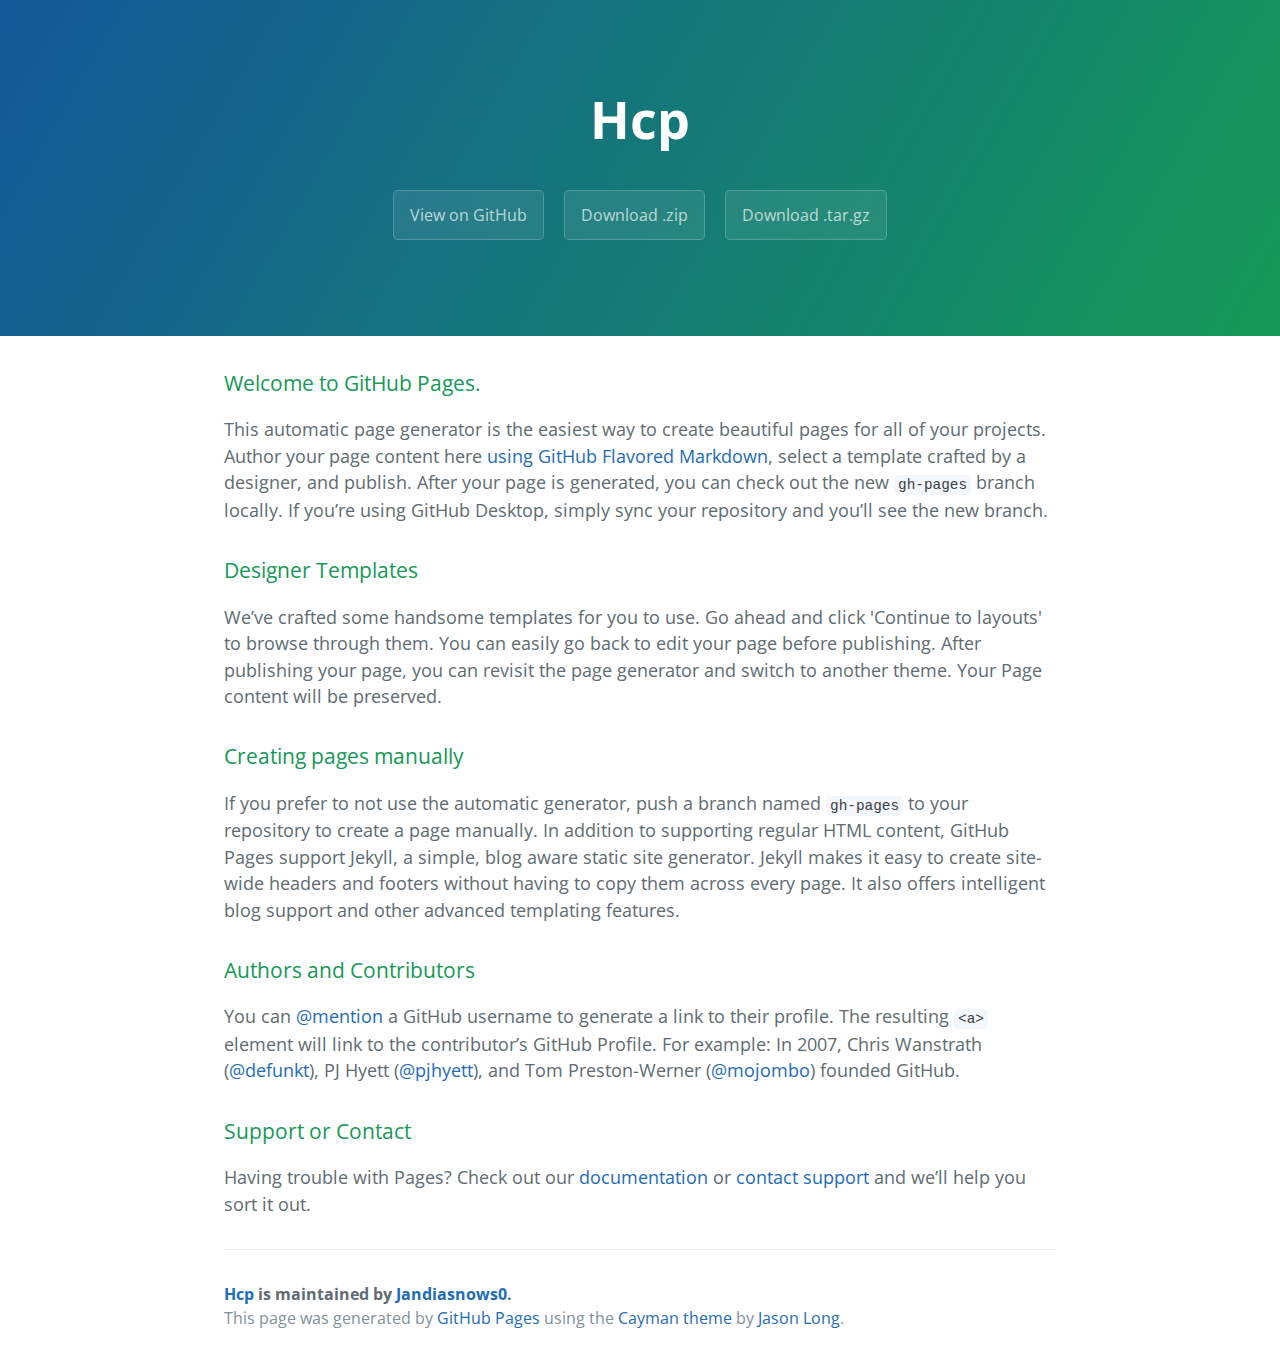
==== index.html @ 3c97cf9e "Create gh-pages branch via GitHub" ====
<!DOCTYPE html>
<html lang="en-us">
  <head>
    <meta charset="UTF-8">
    <title>Hcp by Jandiasnows0</title>
    <meta name="viewport" content="width=device-width, initial-scale=1">
    <link rel="stylesheet" type="text/css" href="stylesheets/normalize.css" media="screen">
    <link href='https://fonts.googleapis.com/css?family=Open+Sans:400,700' rel='stylesheet' type='text/css'>
    <link rel="stylesheet" type="text/css" href="stylesheets/stylesheet.css" media="screen">
    <link rel="stylesheet" type="text/css" href="stylesheets/github-light.css" media="screen">
  </head>
  <body>
    <section class="page-header">
      <h1 class="project-name">Hcp</h1>
      <h2 class="project-tagline"></h2>
      <a href="https://github.com/Jandiasnows0/hcp" class="btn">View on GitHub</a>
      <a href="https://github.com/Jandiasnows0/hcp/zipball/master" class="btn">Download .zip</a>
      <a href="https://github.com/Jandiasnows0/hcp/tarball/master" class="btn">Download .tar.gz</a>
    </section>

    <section class="main-content">
      <h3>
<a id="welcome-to-github-pages" class="anchor" href="#welcome-to-github-pages" aria-hidden="true"><span aria-hidden="true" class="octicon octicon-link"></span></a>Welcome to GitHub Pages.</h3>

<p>This automatic page generator is the easiest way to create beautiful pages for all of your projects. Author your page content here <a href="https://guides.github.com/features/mastering-markdown/">using GitHub Flavored Markdown</a>, select a template crafted by a designer, and publish. After your page is generated, you can check out the new <code>gh-pages</code> branch locally. If you’re using GitHub Desktop, simply sync your repository and you’ll see the new branch.</p>

<h3>
<a id="designer-templates" class="anchor" href="#designer-templates" aria-hidden="true"><span aria-hidden="true" class="octicon octicon-link"></span></a>Designer Templates</h3>

<p>We’ve crafted some handsome templates for you to use. Go ahead and click 'Continue to layouts' to browse through them. You can easily go back to edit your page before publishing. After publishing your page, you can revisit the page generator and switch to another theme. Your Page content will be preserved.</p>

<h3>
<a id="creating-pages-manually" class="anchor" href="#creating-pages-manually" aria-hidden="true"><span aria-hidden="true" class="octicon octicon-link"></span></a>Creating pages manually</h3>

<p>If you prefer to not use the automatic generator, push a branch named <code>gh-pages</code> to your repository to create a page manually. In addition to supporting regular HTML content, GitHub Pages support Jekyll, a simple, blog aware static site generator. Jekyll makes it easy to create site-wide headers and footers without having to copy them across every page. It also offers intelligent blog support and other advanced templating features.</p>

<h3>
<a id="authors-and-contributors" class="anchor" href="#authors-and-contributors" aria-hidden="true"><span aria-hidden="true" class="octicon octicon-link"></span></a>Authors and Contributors</h3>

<p>You can <a href="https://help.github.com/articles/basic-writing-and-formatting-syntax/#mentioning-users-and-teams" class="user-mention">@mention</a> a GitHub username to generate a link to their profile. The resulting <code>&lt;a&gt;</code> element will link to the contributor’s GitHub Profile. For example: In 2007, Chris Wanstrath (<a href="https://github.com/defunkt" class="user-mention">@defunkt</a>), PJ Hyett (<a href="https://github.com/pjhyett" class="user-mention">@pjhyett</a>), and Tom Preston-Werner (<a href="https://github.com/mojombo" class="user-mention">@mojombo</a>) founded GitHub.</p>

<h3>
<a id="support-or-contact" class="anchor" href="#support-or-contact" aria-hidden="true"><span aria-hidden="true" class="octicon octicon-link"></span></a>Support or Contact</h3>

<p>Having trouble with Pages? Check out our <a href="https://help.github.com/pages">documentation</a> or <a href="https://github.com/contact">contact support</a> and we’ll help you sort it out.</p>

      <footer class="site-footer">
        <span class="site-footer-owner"><a href="https://github.com/Jandiasnows0/hcp">Hcp</a> is maintained by <a href="https://github.com/Jandiasnows0">Jandiasnows0</a>.</span>

        <span class="site-footer-credits">This page was generated by <a href="https://pages.github.com">GitHub Pages</a> using the <a href="https://github.com/jasonlong/cayman-theme">Cayman theme</a> by <a href="https://twitter.com/jasonlong">Jason Long</a>.</span>
      </footer>

    </section>

  
  </body>
</html>
---- stylesheets/stylesheet.css ----
* {
  box-sizing: border-box; }

body {
  padding: 0;
  margin: 0;
  font-family: "Open Sans", "Helvetica Neue", Helvetica, Arial, sans-serif;
  font-size: 16px;
  line-height: 1.5;
  color: #606c71; }

a {
  color: #1e6bb8;
  text-decoration: none; }
  a:hover {
    text-decoration: underline; }

.btn {
  display: inline-block;
  margin-bottom: 1rem;
  color: rgba(255, 255, 255, 0.7);
  background-color: rgba(255, 255, 255, 0.08);
  border-color: rgba(255, 255, 255, 0.2);
  border-style: solid;
  border-width: 1px;
  border-radius: 0.3rem;
  transition: color 0.2s, background-color 0.2s, border-color 0.2s; }
  .btn + .btn {
    margin-left: 1rem; }

.btn:hover {
  color: rgba(255, 255, 255, 0.8);
  text-decoration: none;
  background-color: rgba(255, 255, 255, 0.2);
  border-color: rgba(255, 255, 255, 0.3); }

@media screen and (min-width: 64em) {
  .btn {
    padding: 0.75rem 1rem; } }

@media screen and (min-width: 42em) and (max-width: 64em) {
  .btn {
    padding: 0.6rem 0.9rem;
    font-size: 0.9rem; } }

@media screen and (max-width: 42em) {
  .btn {
    display: block;
    width: 100%;
    padding: 0.75rem;
    font-size: 0.9rem; }
    .btn + .btn {
      margin-top: 1rem;
      margin-left: 0; } }

.page-header {
  color: #fff;
  text-align: center;
  background-color: #159957;
  background-image: linear-gradient(120deg, #155799, #159957); }

@media screen and (min-width: 64em) {
  .page-header {
    padding: 5rem 6rem; } }

@media screen and (min-width: 42em) and (max-width: 64em) {
  .page-header {
    padding: 3rem 4rem; } }

@media screen and (max-width: 42em) {
  .page-header {
    padding: 2rem 1rem; } }

.project-name {
  margin-top: 0;
  margin-bottom: 0.1rem; }

@media screen and (min-width: 64em) {
  .project-name {
    font-size: 3.25rem; } }

@media screen and (min-width: 42em) and (max-width: 64em) {
  .project-name {
    font-size: 2.25rem; } }

@media screen and (max-width: 42em) {
  .project-name {
    font-size: 1.75rem; } }

.project-tagline {
  margin-bottom: 2rem;
  font-weight: normal;
  opacity: 0.7; }

@media screen and (min-width: 64em) {
  .project-tagline {
    font-size: 1.25rem; } }

@media screen and (min-width: 42em) and (max-width: 64em) {
  .project-tagline {
    font-size: 1.15rem; } }

@media screen and (max-width: 42em) {
  .project-tagline {
    font-size: 1rem; } }

.main-content :first-child {
  margin-top: 0; }
.main-content img {
  max-width: 100%; }
.main-content h1, .main-content h2, .main-content h3, .main-content h4, .main-content h5, .main-content h6 {
  margin-top: 2rem;
  margin-bottom: 1rem;
  font-weight: normal;
  color: #159957; }
.main-content p {
  margin-bottom: 1em; }
.main-content code {
  padding: 2px 4px;
  font-family: Consolas, "Liberation Mono", Menlo, Courier, monospace;
  font-size: 0.9rem;
  color: #383e41;
  background-color: #f3f6fa;
  border-radius: 0.3rem; }
.main-content pre {
  padding: 0.8rem;
  margin-top: 0;
  margin-bottom: 1rem;
  font: 1rem Consolas, "Liberation Mono", Menlo, Courier, monospace;
  color: #567482;
  word-wrap: normal;
  background-color: #f3f6fa;
  border: solid 1px #dce6f0;
  border-radius: 0.3rem; }
  .main-content pre > code {
    padding: 0;
    margin: 0;
    font-size: 0.9rem;
    color: #567482;
    word-break: normal;
    white-space: pre;
    background: transparent;
    border: 0; }
.main-content .highlight {
  margin-bottom: 1rem; }
  .main-content .highlight pre {
    margin-bottom: 0;
    word-break: normal; }
.main-content .highlight pre, .main-content pre {
  padding: 0.8rem;
  overflow: auto;
  font-size: 0.9rem;
  line-height: 1.45;
  border-radius: 0.3rem; }
.main-content pre code, .main-content pre tt {
  display: inline;
  max-width: initial;
  padding: 0;
  margin: 0;
  overflow: initial;
  line-height: inherit;
  word-wrap: normal;
  background-color: transparent;
  border: 0; }
  .main-content pre code:before, .main-content pre code:after, .main-content pre tt:before, .main-content pre tt:after {
    content: normal; }
.main-content ul, .main-content ol {
  margin-top: 0; }
.main-content blockquote {
  padding: 0 1rem;
  margin-left: 0;
  color: #819198;
  border-left: 0.3rem solid #dce6f0; }
  .main-content blockquote > :first-child {
    margin-top: 0; }
  .main-content blockquote > :last-child {
    margin-bottom: 0; }
.main-content table {
  display: block;
  width: 100%;
  overflow: auto;
  word-break: normal;
  word-break: keep-all; }
  .main-content table th {
    font-weight: bold; }
  .main-content table th, .main-content table td {
    padding: 0.5rem 1rem;
    border: 1px solid #e9ebec; }
.main-content dl {
  padding: 0; }
  .main-content dl dt {
    padding: 0;
    margin-top: 1rem;
    font-size: 1rem;
    font-weight: bold; }
  .main-content dl dd {
    padding: 0;
    margin-bottom: 1rem; }
.main-content hr {
  height: 2px;
  padding: 0;
  margin: 1rem 0;
  background-color: #eff0f1;
  border: 0; }

@media screen and (min-width: 64em) {
  .main-content {
    max-width: 64rem;
    padding: 2rem 6rem;
    margin: 0 auto;
    font-size: 1.1rem; } }

@media screen and (min-width: 42em) and (max-width: 64em) {
  .main-content {
    padding: 2rem 4rem;
    font-size: 1.1rem; } }

@media screen and (max-width: 42em) {
  .main-content {
    padding: 2rem 1rem;
    font-size: 1rem; } }

.site-footer {
  padding-top: 2rem;
  margin-top: 2rem;
  border-top: solid 1px #eff0f1; }

.site-footer-owner {
  display: block;
  font-weight: bold; }

.site-footer-credits {
  color: #819198; }

@media screen and (min-width: 64em) {
  .site-footer {
    font-size: 1rem; } }

@media screen and (min-width: 42em) and (max-width: 64em) {
  .site-footer {
    font-size: 1rem; } }

@media screen and (max-width: 42em) {
  .site-footer {
    font-size: 0.9rem; } }
---- stylesheets/github-light.css ----
/*
The MIT License (MIT)

Copyright (c) 2015 GitHub, Inc.

Permission is hereby granted, free of charge, to any person obtaining a copy
of this software and associated documentation files (the "Software"), to deal
in the Software without restriction, including without limitation the rights
to use, copy, modify, merge, publish, distribute, sublicense, and/or sell
copies of the Software, and to permit persons to whom the Software is
furnished to do so, subject to the following conditions:

The above copyright notice and this permission notice shall be included in all
copies or substantial portions of the Software.

THE SOFTWARE IS PROVIDED "AS IS", WITHOUT WARRANTY OF ANY KIND, EXPRESS OR
IMPLIED, INCLUDING BUT NOT LIMITED TO THE WARRANTIES OF MERCHANTABILITY,
FITNESS FOR A PARTICULAR PURPOSE AND NONINFRINGEMENT. IN NO EVENT SHALL THE
AUTHORS OR COPYRIGHT HOLDERS BE LIABLE FOR ANY CLAIM, DAMAGES OR OTHER
LIABILITY, WHETHER IN AN ACTION OF CONTRACT, TORT OR OTHERWISE, ARISING FROM,
OUT OF OR IN CONNECTION WITH THE SOFTWARE OR THE USE OR OTHER DEALINGS IN THE
SOFTWARE.

*/

.pl-c /* comment */ {
  color: #969896;
}

.pl-c1      /* constant, markup.raw, meta.diff.header, meta.module-reference, meta.property-name, support, support.constant, support.variable, variable.other.constant */,
.pl-s .pl-v /* string variable */ {
  color: #0086b3;
}

.pl-e  /* entity */,
.pl-en /* entity.name */ {
  color: #795da3;
}

.pl-s .pl-s1 /* string source */,
.pl-smi      /* storage.modifier.import, storage.modifier.package, storage.type.java, variable.other, variable.parameter.function */ {
  color: #333;
}

.pl-ent /* entity.name.tag */ {
  color: #63a35c;
}

.pl-k /* keyword, storage, storage.type */ {
  color: #a71d5d;
}

.pl-pds              /* punctuation.definition.string, string.regexp.character-class */,
.pl-s                /* string */,
.pl-s .pl-pse .pl-s1 /* string punctuation.section.embedded source */,
.pl-sr               /* string.regexp */,
.pl-sr .pl-cce       /* string.regexp constant.character.escape */,
.pl-sr .pl-sra       /* string.regexp string.regexp.arbitrary-repitition */,
.pl-sr .pl-sre       /* string.regexp source.ruby.embedded */ {
  color: #183691;
}

.pl-v /* variable */ {
  color: #ed6a43;
}

.pl-id /* invalid.deprecated */ {
  color: #b52a1d;
}

.pl-ii /* invalid.illegal */ {
  background-color: #b52a1d;
  color: #f8f8f8;
}

.pl-sr .pl-cce /* string.regexp constant.character.escape */ {
  color: #63a35c;
  font-weight: bold;
}

.pl-ml /* markup.list */ {
  color: #693a17;
}

.pl-mh        /* markup.heading */,
.pl-mh .pl-en /* markup.heading entity.name */,
.pl-ms        /* meta.separator */ {
  color: #1d3e81;
  font-weight: bold;
}

.pl-mq /* markup.quote */ {
  color: #008080;
}

.pl-mi /* markup.italic */ {
  color: #333;
  font-style: italic;
}

.pl-mb /* markup.bold */ {
  color: #333;
  font-weight: bold;
}

.pl-md /* markup.deleted, meta.diff.header.from-file */ {
  background-color: #ffecec;
  color: #bd2c00;
}

.pl-mi1 /* markup.inserted, meta.diff.header.to-file */ {
  background-color: #eaffea;
  color: #55a532;
}

.pl-mdr /* meta.diff.range */ {
  color: #795da3;
  font-weight: bold;
}

.pl-mo /* meta.output */ {
  color: #1d3e81;
}
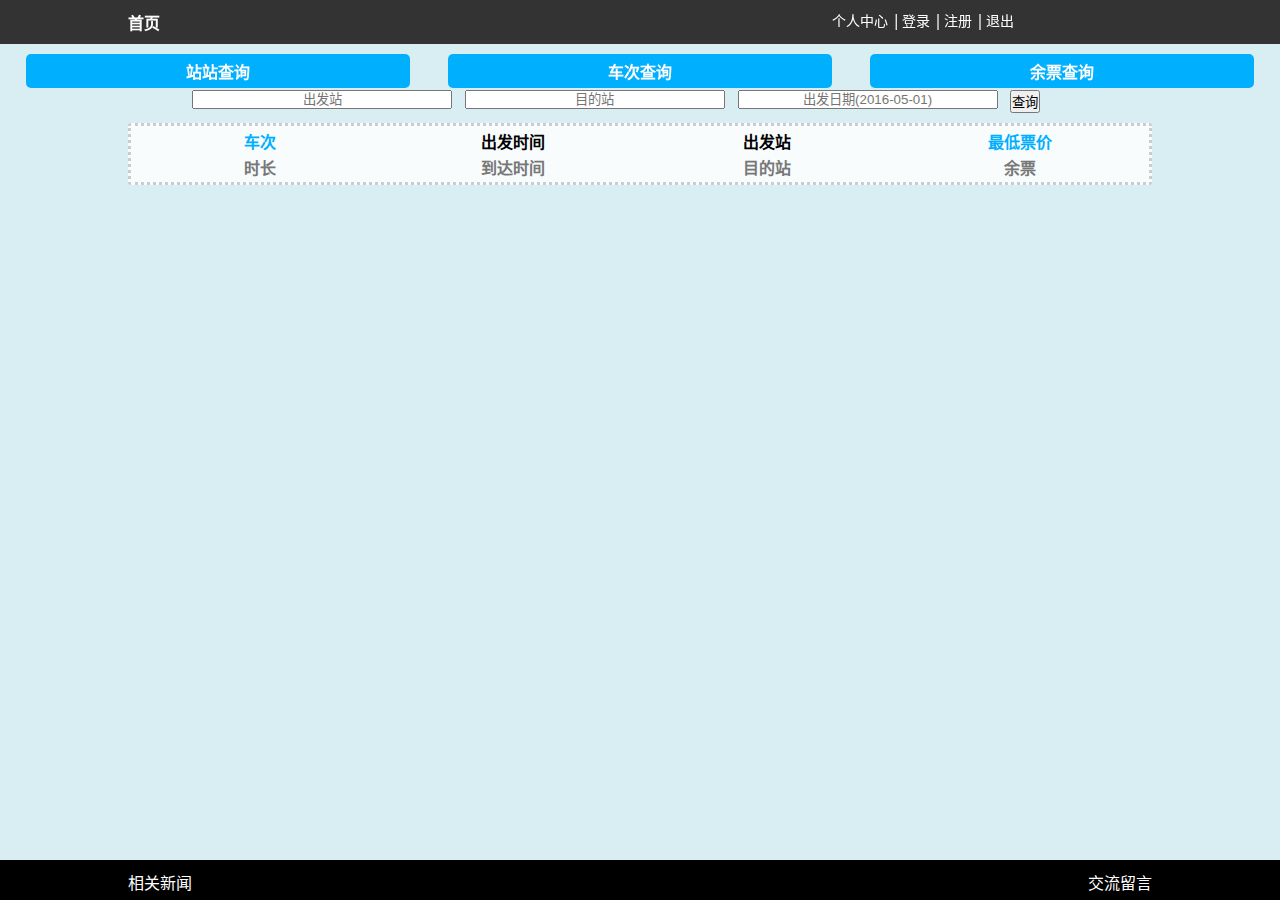
==== commit e03087f3: "Update index.html" ====
--- a/index.html
+++ b/index.html
@@ -1,57 +1,285 @@
 <!DOCTYPE html>
-<html lang="en-us">
-  <head>
-    <meta charset="UTF-8">
-    <title>Hcp by Jandiasnows0</title>
-    <meta name="viewport" content="width=device-width, initial-scale=1">
-    <link rel="stylesheet" type="text/css" href="stylesheets/normalize.css" media="screen">
-    <link href='https://fonts.googleapis.com/css?family=Open+Sans:400,700' rel='stylesheet' type='text/css'>
-    <link rel="stylesheet" type="text/css" href="stylesheets/stylesheet.css" media="screen">
-    <link rel="stylesheet" type="text/css" href="stylesheets/github-light.css" media="screen">
-  </head>
-  <body>
-    <section class="page-header">
-      <h1 class="project-name">Hcp</h1>
-      <h2 class="project-tagline"></h2>
-      <a href="https://github.com/Jandiasnows0/hcp" class="btn">View on GitHub</a>
-      <a href="https://github.com/Jandiasnows0/hcp/zipball/master" class="btn">Download .zip</a>
-      <a href="https://github.com/Jandiasnows0/hcp/tarball/master" class="btn">Download .tar.gz</a>
-    </section>
-
-    <section class="main-content">
-      <h3>
-<a id="welcome-to-github-pages" class="anchor" href="#welcome-to-github-pages" aria-hidden="true"><span aria-hidden="true" class="octicon octicon-link"></span></a>Welcome to GitHub Pages.</h3>
-
-<p>This automatic page generator is the easiest way to create beautiful pages for all of your projects. Author your page content here <a href="https://guides.github.com/features/mastering-markdown/">using GitHub Flavored Markdown</a>, select a template crafted by a designer, and publish. After your page is generated, you can check out the new <code>gh-pages</code> branch locally. If you’re using GitHub Desktop, simply sync your repository and you’ll see the new branch.</p>
-
-<h3>
-<a id="designer-templates" class="anchor" href="#designer-templates" aria-hidden="true"><span aria-hidden="true" class="octicon octicon-link"></span></a>Designer Templates</h3>
-
-<p>We’ve crafted some handsome templates for you to use. Go ahead and click 'Continue to layouts' to browse through them. You can easily go back to edit your page before publishing. After publishing your page, you can revisit the page generator and switch to another theme. Your Page content will be preserved.</p>
-
-<h3>
-<a id="creating-pages-manually" class="anchor" href="#creating-pages-manually" aria-hidden="true"><span aria-hidden="true" class="octicon octicon-link"></span></a>Creating pages manually</h3>
-
-<p>If you prefer to not use the automatic generator, push a branch named <code>gh-pages</code> to your repository to create a page manually. In addition to supporting regular HTML content, GitHub Pages support Jekyll, a simple, blog aware static site generator. Jekyll makes it easy to create site-wide headers and footers without having to copy them across every page. It also offers intelligent blog support and other advanced templating features.</p>
-
-<h3>
-<a id="authors-and-contributors" class="anchor" href="#authors-and-contributors" aria-hidden="true"><span aria-hidden="true" class="octicon octicon-link"></span></a>Authors and Contributors</h3>
-
-<p>You can <a href="https://help.github.com/articles/basic-writing-and-formatting-syntax/#mentioning-users-and-teams" class="user-mention">@mention</a> a GitHub username to generate a link to their profile. The resulting <code>&lt;a&gt;</code> element will link to the contributor’s GitHub Profile. For example: In 2007, Chris Wanstrath (<a href="https://github.com/defunkt" class="user-mention">@defunkt</a>), PJ Hyett (<a href="https://github.com/pjhyett" class="user-mention">@pjhyett</a>), and Tom Preston-Werner (<a href="https://github.com/mojombo" class="user-mention">@mojombo</a>) founded GitHub.</p>
-
-<h3>
-<a id="support-or-contact" class="anchor" href="#support-or-contact" aria-hidden="true"><span aria-hidden="true" class="octicon octicon-link"></span></a>Support or Contact</h3>
-
-<p>Having trouble with Pages? Check out our <a href="https://help.github.com/pages">documentation</a> or <a href="https://github.com/contact">contact support</a> and we’ll help you sort it out.</p>
-
-      <footer class="site-footer">
-        <span class="site-footer-owner"><a href="https://github.com/Jandiasnows0/hcp">Hcp</a> is maintained by <a href="https://github.com/Jandiasnows0">Jandiasnows0</a>.</span>
-
-        <span class="site-footer-credits">This page was generated by <a href="https://pages.github.com">GitHub Pages</a> using the <a href="https://github.com/jasonlong/cayman-theme">Cayman theme</a> by <a href="https://twitter.com/jasonlong">Jason Long</a>.</span>
-      </footer>
-
-    </section>
-
-  
-  </body>
+<html lang="zh-CN">
+<head>
+	<meta charset="UTF-8">
+	<title>火车查票购票系统</title>
+	<meta name="viewport" content="width=device-width,initial-scale=1,maximum-scale=1,user-scalable=no">
+	<script type="text/javascript" src="plug/jquery-1.10.2.min.js"></script>
+	<script type="text/javascript" src="js/hcp.js"></script>
+	<link rel="stylesheet" type="text/css" href="css/hcp.css">
+</head>
+<body>
+	<div id="container">
+<!-- 头部 -->
+		<header>
+			<div class="top">
+			    <span class="sy">首页</span>
+			    <span class="you">
+			        <span class="zx huanye">个人中心</span>|
+			        <span class="dl huanye">登录</span>|
+			        <span class="zc huanye">注册</span>|
+			        <span class="tc huanye">退出</span>
+			    </span>
+			 <div class="cb">
+				<div></div>
+				<div></div>
+				<div></div>
+			</div>
+			<div class="main">
+			    <li class="huanye0">个人中心</li>
+				<ul>
+					<li class="huanye0">登录</li>
+					<li class="huanye0">注册</li>
+					<li class="huanye0">退出</li>
+				</ul>
+			</div>
+			</div>
+			<nav class="clear">
+				<ul>
+					<li class="zz">站站查询</li>
+					<li class="cc">车次查询</li>
+					<li class="yp">余票查询</li>
+				</ul>
+			</nav>
+		</header>
+
+		<!-- 11 -->
+	<!-- 	<div class="" style="position: relative;top: 100px;z-index: 20">
+			<input value="烟台">
+			<input value="济南">
+			<input>
+			<input>
+			<button id="cx">查询</button>
+		</div>
+		<script type="text/javascript">
+			$(function(){
+				var a=$('input[value="烟台"]').val();
+				var b=$('input[value="济南"]').val()
+				$('#cx').click(function(){
+					$.ajax({
+                      url:'http://apis.baidu.com/qunar/qunar_train_service/suggestsearch',
+                      type:'GET',
+			headers:{'apikey':'2dff9384f9db2e2a5ae19341a4416e36'},
+		    data:{keyword:'北京'},
+			dataType:'json',
+			success:function(data){
+				alert(data)
+			}
+					})
+				})
+			})
+		</script> -->
+<!-- 中部 -->
+		<div class="center clear">
+			<ul>
+<!-- 站站 -->
+			     <li class="zz_show">
+			         <div class="xx clear">
+			         	<input class="start fd" type="text" placeholder="出发站">
+			         	<input class="end fd" type="text" placeholder="目的站">
+			         	<input class="sj fd" type="text" placeholder="出发日期(2016-05-01)">
+			         	<button class="cx fd">查询</button> 
+			         </div>
+			         <div class="result">
+			         	<table class="zz_table first">
+			     	 		<tr>
+			     	 			<td>车次</td>
+			     	 			<td>出发时间</td>
+			     	 			<td>出发站</td>
+			     	 			<td>最低票价</td>
+			     	 		</tr>
+			     	 		<tr>
+			     	 			<td>时长</td>
+			     	 			<td>到达时间</td>
+			     	 			<td>目的站</td>
+			     	 			<td>余票</td>
+			     	 		</tr>
+
+			     	 	</table>
+			         </div>
+			         <div class="result_yp">
+			              <button>返回</button>
+			         </div>
+			     </li>
+<!-- 车次 -->
+			     <li class="cc_show">
+			     	 <div class="xx clear">
+			     	 	<input class="checi fd" type="text" placeholder="车次">
+			     	 	<input class="time fd" type="text" placeholder="出发日期(2016-05-01)">
+			     	 	<button class="cx fd">查询</button>
+			     	 </div>
+			     	 <div class="result">
+			     	 	<table class="base_table">
+			     	 		<tr>
+			     	 			<td>总路程</td>
+			     	 			<td>历时</td>
+			     	 		</tr>
+			     	 	</table>
+			     	 </div>
+			     </li>
+<!-- 余票 -->
+			     <li class="yp_show">
+			     	<div class="xx clear">
+			     		<input class="start fd" type="text" placeholder="出发站">
+			         	<input class="end fd" type="text" placeholder="目的站">
+			         	<input class="sj fd" type="text" placeholder="出发日期(2016-05-01)">
+			     		<button class="cx fd">查询</button>
+			     	</div>
+			     	<div class="result"></div>
+			     </li>
+			</ul>
+		</div>
+
+			         	
+
+
+	</div>
+
+
+	<!-- 侧边 -->
+  <div class="cebian">
+  <!-- 个人中心 -->
+       <div class="zx huanyeh" style="display: none;">
+         <div class="nr">
+       	  <span class="x">X</span>
+       	  <div class="daohang">
+       	  <button>个人信息</button>
+       	  <button>订单查询</button>
+       	  <button>购票历史</button></div>
+       	  <table>
+       	  	<tr>
+       	  		<td>账号：</td>
+       	  		<td></td>
+       	  		<td><button>修改</button></td>
+       	  	</tr>
+       	  	<tr>
+       	  		<td>密码：</td>
+       	  		<td></td>
+       	  		<td><button>修改</button></td>
+       	  	</tr>
+       	  	<tr>
+       	  		<td>姓名：</td>
+       	  		<td></td>
+       	  		<td><button>修改</button></td>
+       	  	</tr>
+       	  	<tr>
+       	  		<td>性别：</td>
+       	  		<td></td>
+       	  		<td><button>修改</button></td>
+       	  	</tr>
+       	  	<tr>
+       	  		<td>证件类型：</td>
+       	  		<td></td>
+       	  		<td><button>修改</button></td>
+       	  	</tr>
+       	  	<tr>
+       	  		<td>证件号码：</td>
+       	  		<td></td>
+       	  		<td><button>修改</button></td>
+       	  	</tr>
+       	  	<tr>
+       	  		<td>手机号码：</td>
+       	  		<td></td>
+       	  		<td><button>修改</button></td>
+       	  	</tr>
+       	  	<tr>
+       	  		<td>旅客类型：</td>
+       	  		<td></td>
+       	  		<td><button>修改</button></td>
+       	  	</tr>
+       	  </table>
+		 <p><button class="fh">返回</button></p>
+ </div>
+       </div>
+  <!-- 登录 -->
+         <div class="dl huanyeh">
+         <div class="nr">
+            <span class="x">X</span>
+        	<p>
+        		<label>账号：</label>
+        		<input type="text">
+        	</p>
+        	<p>
+        		<label type="password">密码：</label>
+        		<input type="password">
+        	</p>
+        	<p>
+        		<button>登录</button>
+        		<button class="fh">返回</button>
+        	</p></div>
+        </div>
+   <!-- 注册 -->
+        <div class="zc huanyeh" style="position: relative;top: 100px">
+		  <div class="nr">
+		    <span class="x">X</span>
+			<p>
+				<label>账号：</label><br>
+				<input type="text" placeholder="6-30位账号或字母">
+			</p>
+			<p>
+				<label>密码：</label><br>
+				<input type="password" placeholder="不少于6为数字加字母">
+			</p>
+			<p>
+				<label>姓名：</label><br>
+				<input type="text" placeholder="请填写真实姓名">
+			</p>
+			<p>
+				<label>性别：</label><br>
+				<input type="radio" name="sex" value="0" checked="">男
+				<input type="radio" name="sex" value="1">女
+			</p>
+			<p>
+				<label>证件类型：</label><br>
+                <input type="radio" name="zj" value="0" checked="">二代身份证
+                <input type="radio" name="zj" value="1">港澳通行证
+                <br>
+                <input type="radio" name="zj" value="2" class="br">台湾通行证
+                <input type="radio" name="zj" value="3">护照
+			</p>
+			<p>
+				<label>证件号码：</label><br>
+				<input type="text">
+			</p>
+			<p>
+				<label>手机号码：</label><br>
+			    <input type="text" placeholder="用于接收12306短信">
+			</p>
+			<p>
+				<label>旅客类型：</label><br>
+				<input type="radio" name="lk" value="0" checked="">成人
+				<input type="radio" name="lk" value="1">儿童
+				<br>
+				<input type="radio" name="lk" value="2" class="br">学生
+				<input type="radio" name="lk" value="3">伤残军人
+			</p>
+			<p>
+				<button>注册</button>
+				<button class="fh">返回</button>
+			</p>
+			</div>
+		</div>
+     <!-- 退出    -->
+     <div class="tc huanyeh">
+       <div class="nr">
+     	<span class="x">X</span>
+     	<button>确定退出</button>
+     	<button class="fh">返回</button>
+        
+       </div>
+     </div>
+
+
+
+</div>
+
+<!-- 尾部 -->
+		<footer>
+				<div class="weibu">
+				<div class="left">相关新闻</div>
+				<div class="right">交流留言</div>
+				</div>
+	   </footer>
+
+</body>
 </html>
--- a/css/hcp.css
+++ b/css/hcp.css
@@ -0,0 +1,511 @@
+@import url(hcp-sj.css) screen and (max-width: 640px);
+@import url(hcp-dn.css) screen and (min-width: 640px);
+@charset 'utf-8';
+* {
+  padding: 0;
+  margin: 0;
+}
+body {
+  background-color: #D9EEF2;
+}
+.clear {
+  zoom: 1;
+}
+.clear:after {
+  clear: both;
+  content: "";
+  height: 0;
+  line-height: 0;
+  visibility: hidden;
+  display: block;
+}
+.cebian .zx {
+  position: fixed;
+  z-index: 100;
+  border-radius: 10px;
+  background-color: rgba(0, 0, 0, 0.5);
+  color: white;
+  width: 80%;
+  padding: 10px;
+  margin-left: 10%;
+}
+.cebian .zx .nr {
+  margin-left: 10%;
+  width: 80%;
+  margin-top: 30px;
+  margin-bottom: 30px;
+}
+.cebian .zx .nr .x {
+  cursor: pointer;
+  color: #00AFFE;
+  position: absolute;
+  right: 5%;
+  top: 10px;
+}
+.cebian .zx .nr button {
+  cursor: pointer;
+  background-color: #00AFFE;
+  color: white;
+  border: none;
+  padding: 3px;
+  border-radius: 5px;
+}
+.cebian .zx .nr .fh {
+  height: 30px;
+  width: 30%;
+  margin-left: 30%;
+  margin-top: 30px;
+}
+.cebian .zx .nr .daohang {
+  margin-bottom: 20px;
+  width: 80%;
+  margin-left: 10%;
+}
+.cebian .zx .nr .daohang button {
+  height: 30px;
+}
+.cebian .zx .nr table {
+  margin-top: 10px;
+  margin-bottom: 10px;
+  width: 100%;
+  text-align: center;
+}
+.cebian .zx .nr table button {
+  width: 50%;
+}
+.cebian .zx td {
+  width: 30%;
+}
+.cebian .zx tr {
+  border-bottom: 1px solid #ffffff;
+}
+footer {
+  color: white;
+  width: 100%;
+  height: 40px;
+  z-index: 10;
+  background-color: black;
+  position: fixed;
+  bottom: 0px;
+}
+footer .left {
+  float: left;
+  margin-left: 10%;
+  margin-top: 10px;
+  transition: all 0.3s ease;
+}
+footer .right {
+  float: right;
+  margin-top: 10px;
+  margin-right: 10%;
+  transition: all 0.3s ease;
+}
+footer .left:hover {
+  color: #00AFFE;
+}
+footer .right:hover {
+  color: #00affe;
+}
+body {
+  /*			background-image:url(../images/100612235879db6c3396c1fa4a.jpg);
+*/
+  background-repeat: no-repeat;
+  width: 100%;
+  /*			min-height:800px;
+*/
+  background-size: 100% 100%;
+}
+body .cebian > .tc {
+  display: none;
+  height: 300px;
+  margin-top: 100px;
+  position: fixed;
+  z-index: 100;
+  border-radius: 10px;
+  background-color: rgba(0, 0, 0, 0.5);
+  color: white;
+  width: 80%;
+  padding: 10px;
+  margin-left: 10%;
+}
+body .cebian > .tc > .nr {
+  margin-top: 100px;
+}
+body .cebian > .tc span {
+  cursor: pointer;
+  color: #00AFFE;
+  position: absolute;
+  right: 5%;
+  top: 10px;
+}
+body .cebian > .tc .fh {
+  width: 20%;
+  border: none;
+  background-color: #00AFFE;
+  cursor: pointer;
+  border-radius: 5px;
+  font-weight: bold;
+  color: white;
+}
+body .cebian > .tc button {
+  width: 20%;
+  border: none;
+  background-color: #00AFFE;
+  cursor: pointer;
+  border-radius: 5px;
+  font-weight: bold;
+  color: white;
+}
+body .cebian > .dl {
+  position: fixed;
+  z-index: 100;
+  border-radius: 10px;
+  background-color: rgba(0, 0, 0, 0.5);
+  color: white;
+  width: 80%;
+  padding: 10px;
+  margin-left: 10%;
+  display: none;
+  margin-top: 200px;
+}
+body .cebian > .dl .nr {
+  width: 100%;
+  height: 200px;
+  padding-top: 50px;
+}
+body .cebian > .dl .nr .fh {
+  border: none;
+  background-color: #00AFFE;
+  cursor: pointer;
+  border-radius: 5px;
+  font-weight: bold;
+  color: white;
+}
+body .cebian > .dl .nr button {
+  border: none;
+  background-color: #00AFFE;
+  cursor: pointer;
+  border-radius: 5px;
+  font-weight: bold;
+  color: white;
+}
+body .cebian > .dl .nr span {
+  cursor: pointer;
+  color: #00AFFE;
+  position: absolute;
+  right: 5%;
+  top: 10px;
+}
+body .cebian > .zc {
+  top: 100px;
+  display: none;
+  position: fixed;
+  z-index: 100;
+  border-radius: 10px;
+  background-color: rgba(0, 0, 0, 0.5);
+  color: white;
+  width: 80%;
+  padding: 10px;
+  margin-left: 10%;
+}
+body .cebian > .zc > .nr .fh {
+  width: 30%;
+  border: none;
+  background-color: #00AFFE;
+  cursor: pointer;
+  border-radius: 5px;
+  font-weight: bold;
+  color: white;
+}
+body .cebian > .zc > .nr button {
+  width: 30%;
+  border: none;
+  background-color: #00AFFE;
+  cursor: pointer;
+  border-radius: 5px;
+  font-weight: bold;
+  color: white;
+}
+body .cebian > .zc > .nr span {
+  cursor: pointer;
+  color: #00AFFE;
+  position: absolute;
+  right: 5%;
+  top: 10px;
+}
+/*头*/
+header {
+  position: fixed;
+  width: 100%;
+  z-index: 10;
+}
+header .top {
+  width: 100%;
+  padding-top: 10px;
+  padding-bottom: 10px;
+  background-color: #333;
+  color: white;
+  font-weight: bold;
+}
+header .top .main {
+  display: none;
+  position: absolute;
+  background-color: rgba(0, 0, 0, 0.5);
+  width: 70%;
+  height: 300px;
+  border-radius: 10px;
+  text-align: center;
+  top: 50px;
+  list-style: none;
+}
+header .top .main > li:first-child {
+  padding-top: 20px;
+}
+header .top .main li {
+  width: 100%;
+  margin-top: 20px;
+  cursor: pointer;
+  padding-bottom: 20px;
+  border-bottom: 1px solid rgba(255, 255, 255, 0.5);
+  transition: all 0.3s ease;
+}
+header .top .main li:hover {
+  color: #00AFFE;
+}
+header .top .cb:hover div {
+  background-color: #00affe;
+}
+header .top .cb {
+  float: right;
+  margin-right: 10%;
+  cursor: pointer;
+}
+header .top .cb div {
+  width: 35px;
+  height: 3px;
+  background-color: white;
+  margin-bottom: 4px;
+}
+header .top .cb div:last-child {
+  margin-bottom: 0px;
+}
+header .top span {
+  display: inline-block;
+  cursor: pointer;
+}
+header .top .dl:hover {
+  color: #00affe;
+}
+header .top .zc:hover {
+  color: #00affe;
+}
+header .top .tc:hover {
+  color: #00affe;
+}
+header .top .sy:hover {
+  color: #00affe;
+}
+header .top .zx:hover {
+  color: #00affe;
+}
+header .top .sy {
+  margin-left: 10%;
+}
+header .top .you {
+  width: 25%;
+  float: right;
+  margin-right: 10%;
+}
+header .top .dl,
+header .top .zc,
+header .top .zx {
+  margin-right: 2%;
+}
+header .top .dl,
+header .top .zc,
+header .top .tc,
+header .top .zx {
+  font-size: 14px;
+  font-weight: normal;
+}
+header nav li {
+  color: white;
+  font-weight: bolder;
+  margin-top: 10px;
+  padding-top: 5px;
+  padding-bottom: 5px;
+  border-radius: 5px;
+  text-align: center;
+  list-style: none;
+  width: 30%;
+  margin-right: 1%;
+  margin-left: 2%;
+  background-color: #00AFFE;
+  float: left;
+}
+header nav li:hover {
+  cursor: pointer;
+  opacity: 0.5;
+}
+/*中*/
+.center {
+  position: relative;
+  top: 80px;
+}
+.center ul {
+  width: 100%;
+  position: relative;
+}
+.center li {
+  width: 100%;
+  list-style: none;
+  position: absolute;
+}
+.center button {
+  cursor: pointer;
+}
+/*站站查询*/
+.center .zz_show .xx {
+  width: 100%;
+}
+.center .zz_show input {
+  margin-right: 1%;
+}
+.center .zz_show .xx .fd {
+  text-align: center;
+  margin-top: 10px;
+  float: left;
+}
+.center .zz_show .result {
+  margin-top: 10px;
+}
+.zz_table {
+  text-align: center;
+  border: 3px dotted #ccc;
+  width: 80%;
+  margin-left: 10%;
+  border-radius: 3px;
+  background-color: white;
+  padding: 1px;
+  background-color: rgba(255, 255, 255, 0.8);
+}
+.center .zz_show td {
+  width: 25%;
+}
+.center .zz_show .first {
+  font-weight: bold;
+}
+.center .zz_show table tr:first-child td:first-child {
+  color: #00AFFE;
+}
+.center .zz_show table tr:first-child td:last-child {
+  color: #00AFFE;
+}
+.center .zz_show table tr:last-child {
+  color: #777777;
+}
+.center .zz_show table button {
+  color: white;
+  background-color: #00AFFE;
+  border: none;
+  padding: 2px;
+}
+.center .zz_show .result_yp {
+  width: 100%;
+  height: 100px;
+  background-color: red;
+  display: none;
+}
+/*车次*/
+.center .cc_show .xx {
+  width: 100%;
+}
+.center .cc_show input {
+  margin-right: 1%;
+}
+.center .cc_show .xx .fd {
+  text-align: center;
+  margin-top: 10px;
+  float: left;
+}
+.center .cc_show .result {
+  margin-top: 10px;
+}
+.zz_table {
+  text-align: center;
+  border: 3px dotted #ccc;
+  width: 80%;
+  margin-left: 10%;
+  border-radius: 3px;
+  background-color: white;
+  padding: 1px;
+  background-color: rgba(255, 255, 255, 0.8);
+}
+.cc_show .result .base_table {
+  text-align: center;
+  border: 3px dotted #ccc;
+  width: 80%;
+  margin-left: 10%;
+  border-radius: 3px;
+  background-color: white;
+  padding: 1px;
+  background-color: rgba(255, 255, 255, 0.8);
+}
+.center .cc_show .result table td {
+  width: 25%;
+}
+.center .cc_show table:first-child tr:first-child {
+  font-weight: bold;
+}
+.center .cc_show table:first-child tr:nth-child(2) {
+  color: #777777;
+}
+.center .cc_show table:nth-child(2) {
+  font-weight: bold;
+}
+.center .cc_show table {
+  color: #333;
+}
+/*余票*/
+.center .yp_show .xx {
+  width: 100%;
+}
+.center .yp_show input {
+  margin-right: 1%;
+}
+.center .yp_show .xx .fd {
+  text-align: center;
+  margin-top: 10px;
+  float: left;
+}
+.center .yp_show .result {
+  margin-top: 10px;
+}
+.center .yp_show .result tr {
+  width: 100%;
+  border: 1px solid red;
+}
+.center .yp_show .result tr td {
+  border: 1px solid white;
+  width: 100px;
+}
+.center .yp_show .result table {
+  margin-top: 5px;
+  border: 3px dotted #ccc;
+  width: 80%;
+  margin-left: 10%;
+  border-radius: 3px;
+  background-color: white;
+  padding: 1px;
+  background-color: rgba(255, 255, 255, 0.8);
+}
+.yp_table {
+  text-align: center;
+  border: 3px dotted #ccc;
+  width: 80%;
+  margin-left: 10%;
+  border-radius: 3px;
+  background-color: white;
+  padding: 1px;
+  background-color: rgba(255, 255, 255, 0.8);
+}
